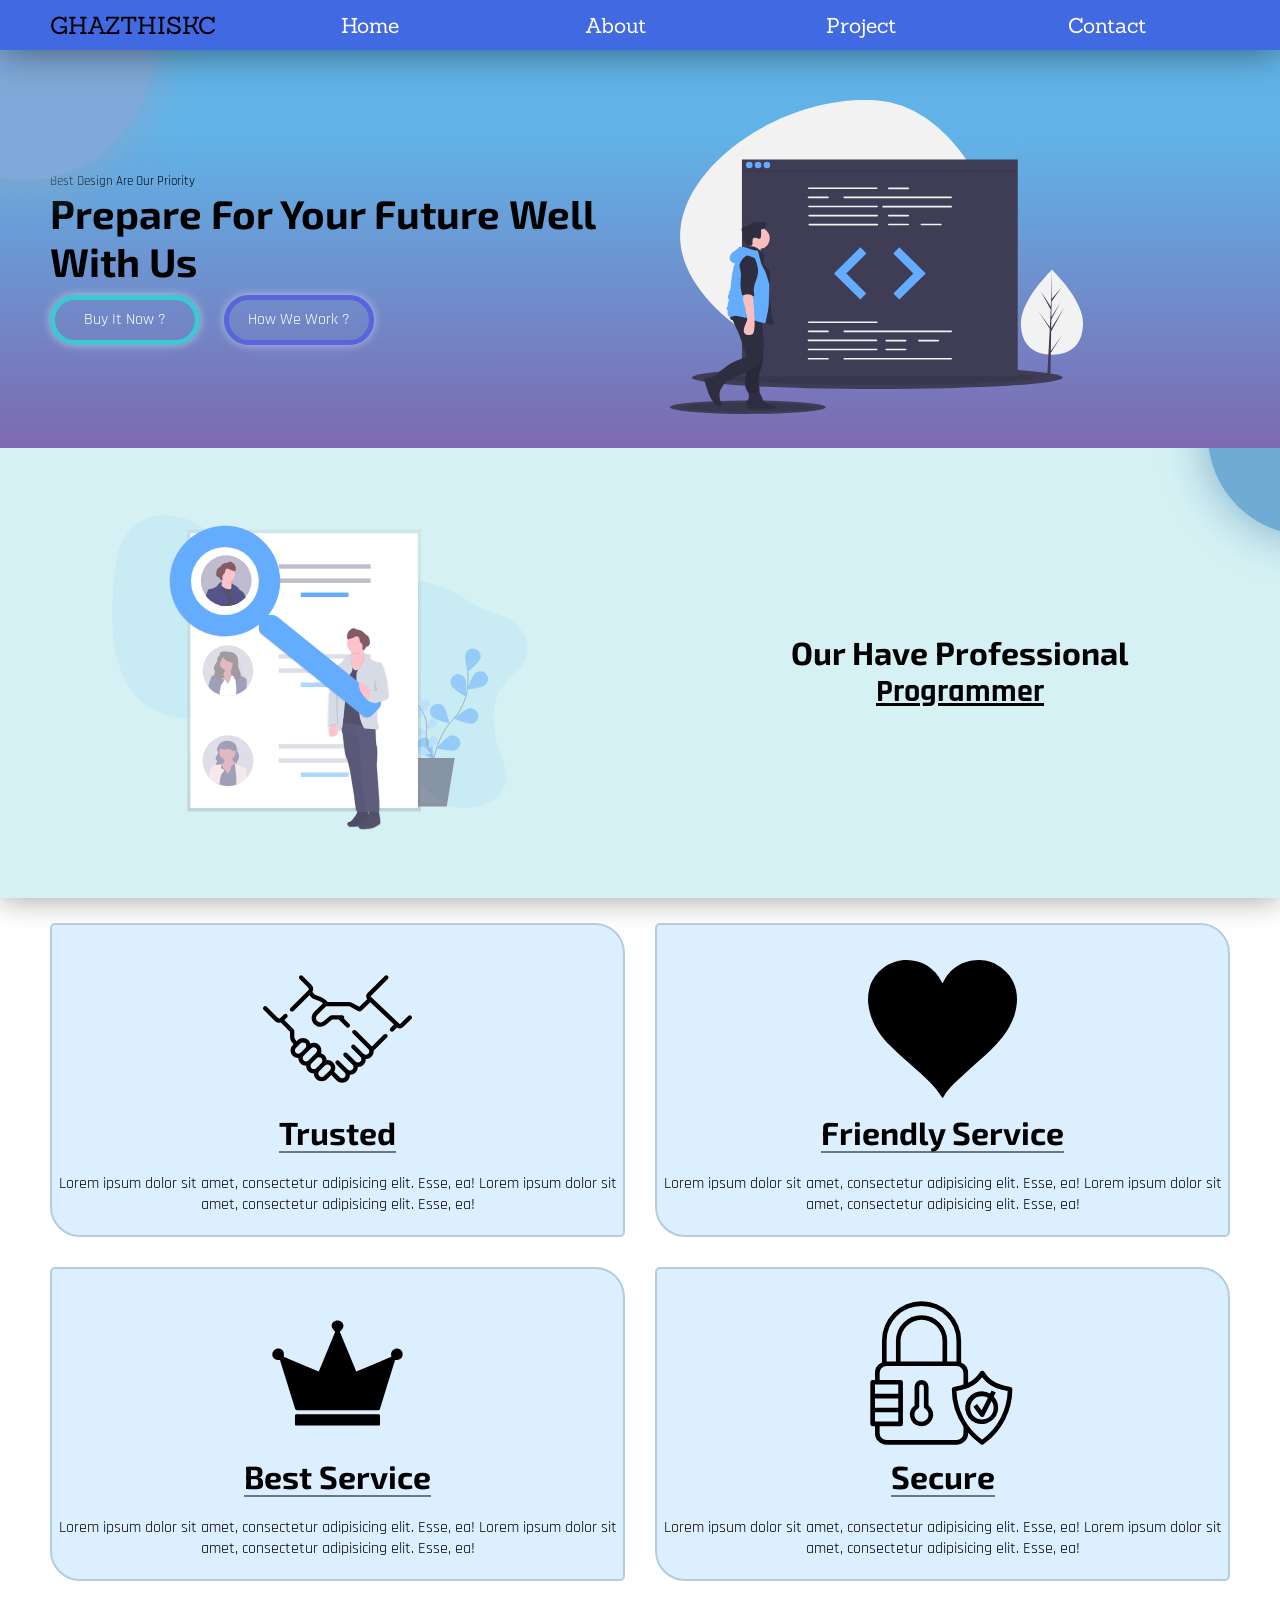
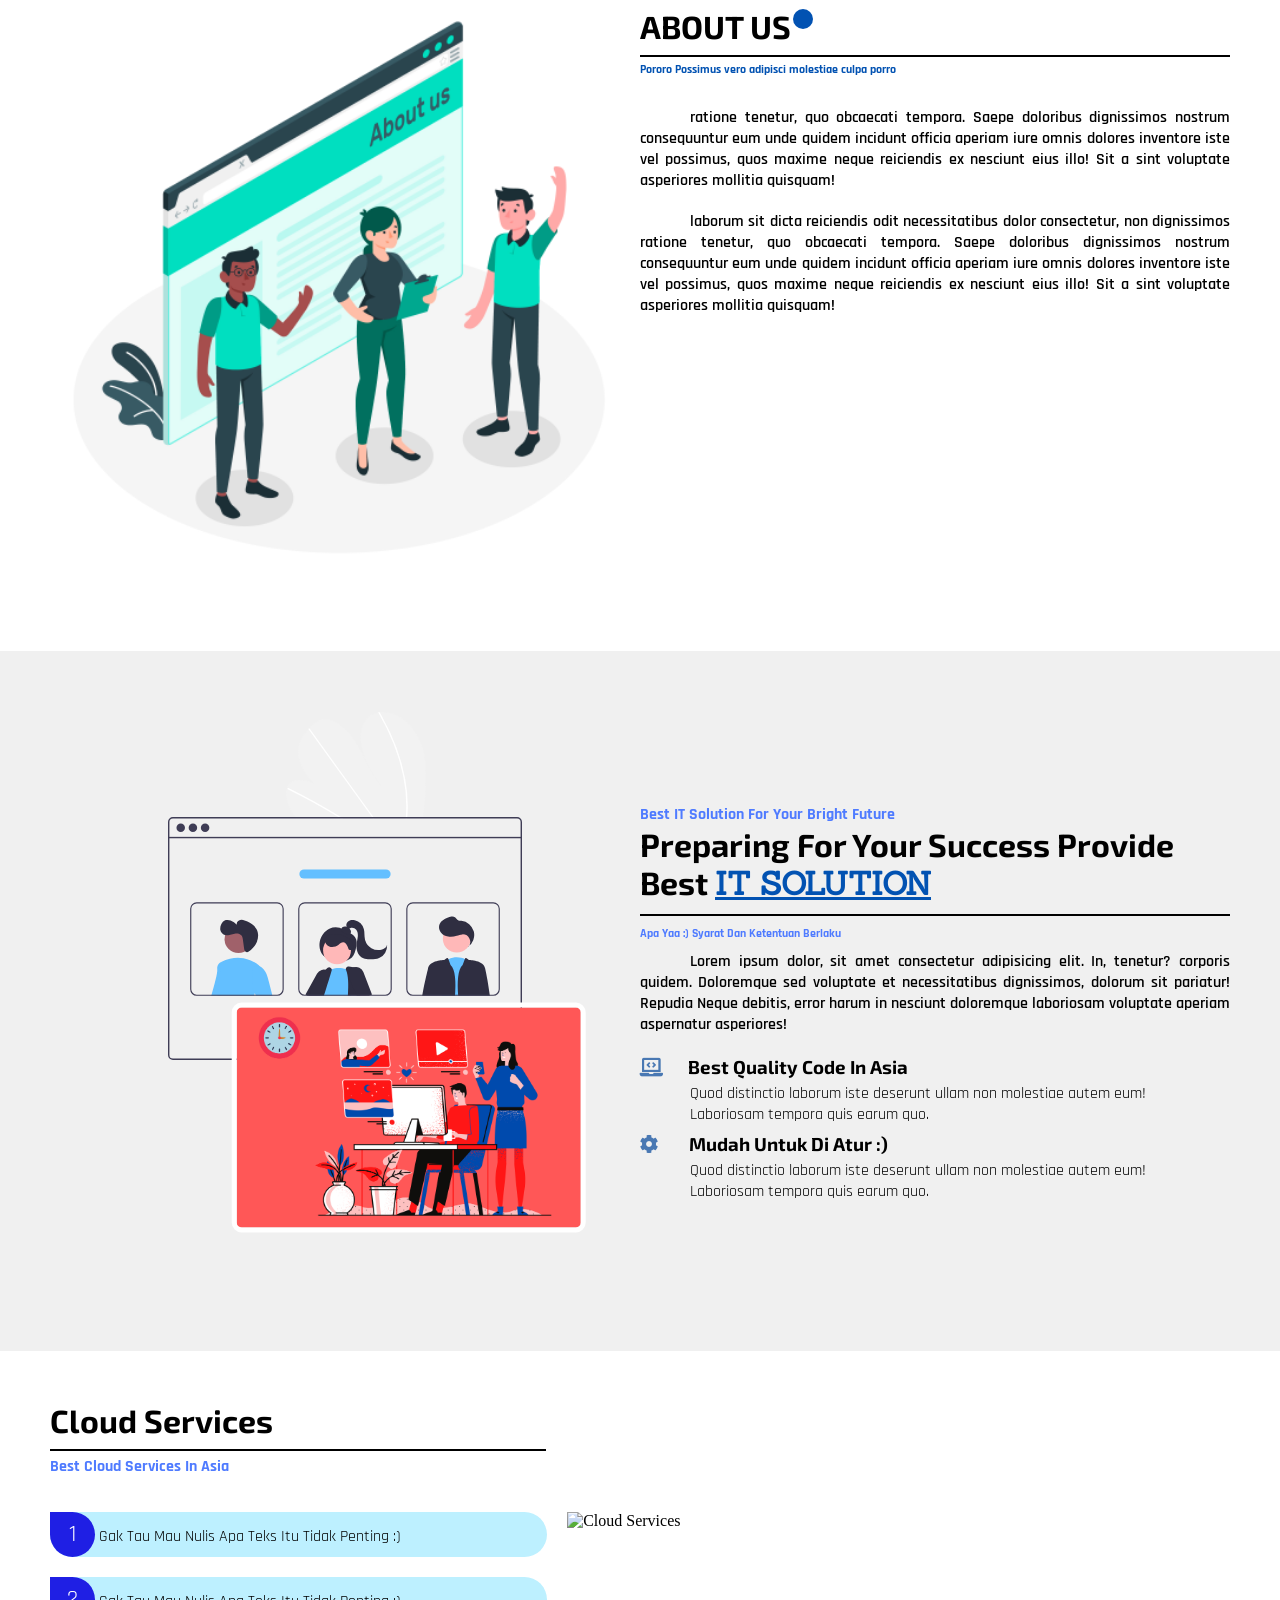
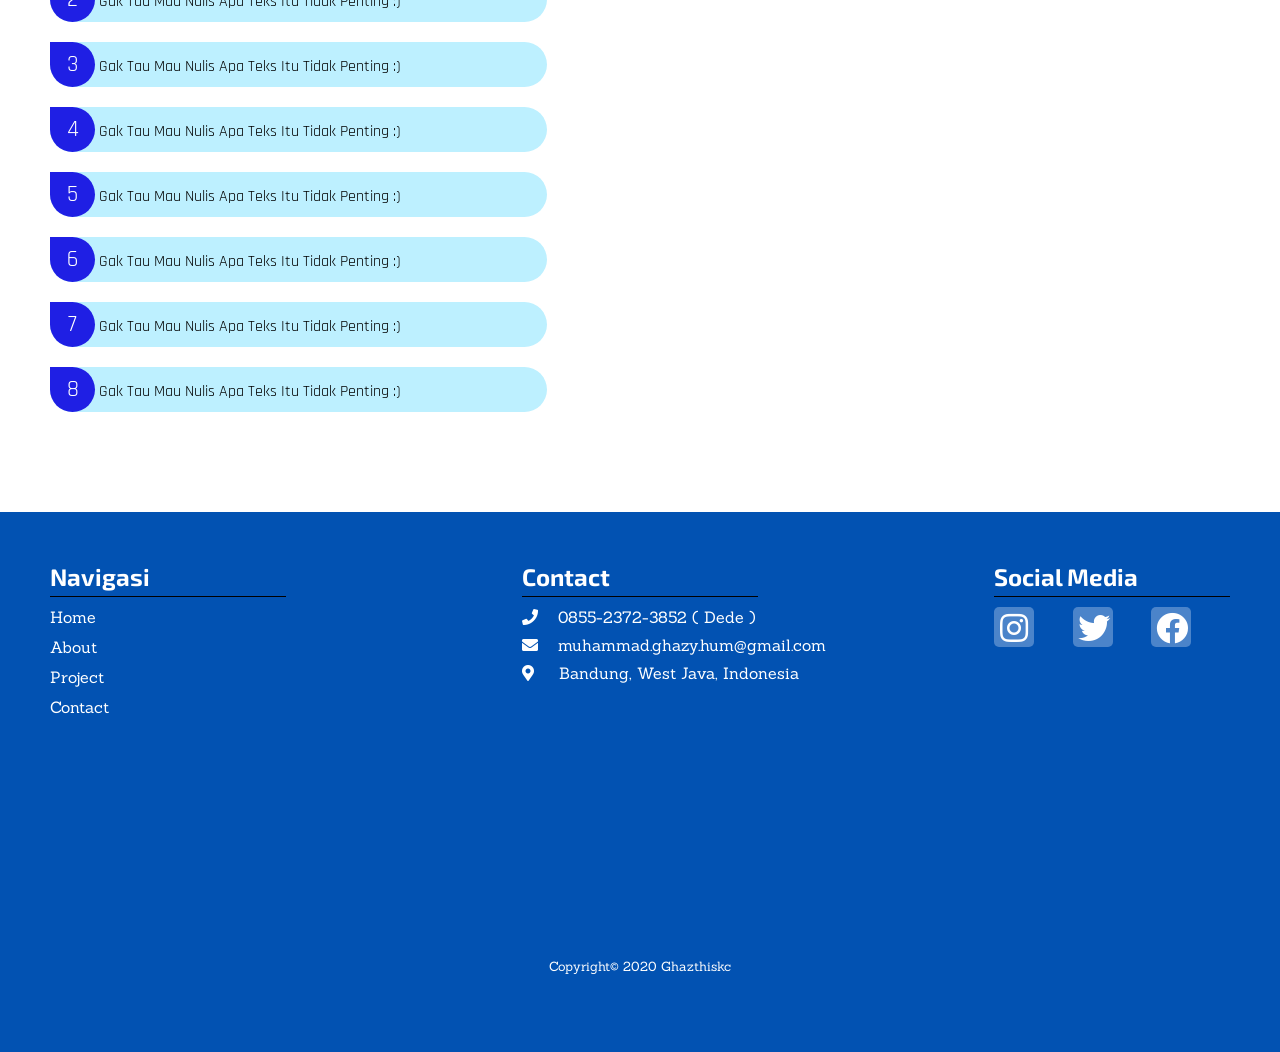
==== index.html @ 8a321148 "Membuat Sebuah File Gabut" ====
<!DOCTYPE html>
<html lang="en">
<head>
    <meta charset="UTF-8">
    <meta name="viewport" content="width=device-width, initial-scale=1.0">
    <title>GHAZTHISKC</title>
    <link rel="stylesheet" href="css/style.css">
    <link rel="preconnect" href="https://fonts.gstatic.com">
    <link href="https://fonts.googleapis.com/css2?family=Rajdhani:wght@600;700&display=swap" rel="stylesheet">
    <link href="https://fonts.googleapis.com/css2?family=Sanchez:ital@1&display=swap" rel="stylesheet">
    <link rel="stylesheet" href="https://use.fontawesome.com/releases/v5.8.1/css/all.css">
    <link href="https://fonts.googleapis.com/css2?family=Amatic+SC&family=Exo+2:ital,wght@1,300&family=Rajdhani&display=swap" rel="stylesheet">

    <!-- pavicon -->

    <!-- <link rel="apple-touch-icon" sizes="180x180" href="apple-touch-icon.png"> -->
    <!-- <link rel="icon" type="image/png" sizes="32x32" href="favicon-32x32.png"> -->
    <link rel="icon" type="image/png" sizes="16x16" href="favicon-16x16.png">
    <link rel="manifest" href="/site.webmanifest">
</head>
<body>
    <div class="wrapper">
        <div class="kosong "></div>
    <nav>
        <div class="logo">GHAZTHISKC</div>
        <div class="ul-wrap">
            
            <div class="nav-wrap-span"> 
                <input type="checkbox" class="nav-checkbox">
                <span class="nav-span span1"></span>
                <span class="nav-span span2"></span>
                <span class="nav-span span3"></span>
            </div>
            <ul class="nav-ul">
                <li class="nav-li"><a href="#home-link" class="nav-a">Home</a></li>
                <li class="nav-li"><a href="#about-link" class="nav-a">About</a></li>
                <li class="nav-li"><a href="#project-link" class="nav-a">Project</a></li>
                <li class="nav-li"><a href="#contact-link" class="nav-a">Contact</a></li>
            </ul>
        </div>
    </nav>
    <div id="home-link"></div>
    <header>
        <div class="bungkus-header">
            <div class="hiasan"></div>
            <div class="wrap-header">
                <div class="text-header">
                    <p class="mini-text-header">Best Design Are Our Priority</p>
                        <h2 class="header-h2">Prepare For Your Future Well With Us</h2>
                            <a href="#" class="btn btn-1">Buy It Now ?</a>
                    <a href="#" class="btn btn-2">How We Work ?</a>
                </div>
                <div class="img">
                    <img src="img/header_code.svg" alt="gambar" class="header_img">
                </div>
            </div>
        </div>
        <div class="gambar-orang">  
            <div class="gambar-orang-wrap">
                <div class="hiasan-2"></div>
                <img src="img/people_search.svg" alt="">
            </div>
                <h2 class="text">Our Have Professional <p class="text-p"> Programmer</p></h2>
        </div>
    </header>
    <main>
        <div class="keunggulan">
            <div class="advantages-box pert">
                <img src="img/main/Trusted.svg" alt="trusted" class="advantages">
                <h1 class="main-header">Trusted</h1>
                <p class="main-p">
                    Lorem ipsum dolor sit amet, consectetur adipisicing elit. Esse, ea!
                    Lorem ipsum dolor sit amet, consectetur adipisicing elit. Esse, ea!
                </p>
            </div>
            <div class="advantages-box kedu">
                <img src="img/main/heart-alt.svg" alt="friendly" class="advantages">
                <h1 class="main-header">Friendly Service</h1>
                <p class="main-p">
                    Lorem ipsum dolor sit amet, consectetur adipisicing elit. Esse, ea!
                    Lorem ipsum dolor sit amet, consectetur adipisicing elit. Esse, ea!
                </p>
            </div>
            <div class="advantages-box keti">
                <img src="img/main/crown.svg" alt="Best Service" class="advantages">
                <h1 class="main-header">Best Service</h1>
                <p class="main-p">
                    Lorem ipsum dolor sit amet, consectetur adipisicing elit. Esse, ea!
                    Lorem ipsum dolor sit amet, consectetur adipisicing elit. Esse, ea!
                </p>
            </div>
            <div class="advantages-box keem">
                <img src="img/main/padlock.svg" alt="Secure" class="advantages">
                <h1 class="main-header">Secure</h1>
                <p class="main-p">
                    Lorem ipsum dolor sit amet, consectetur adipisicing elit. Esse, ea!
                    Lorem ipsum dolor sit amet, consectetur adipisicing elit. Esse, ea!
                </p>
            </div>
        </div>
        <div id="about-link"></div>
        <br>
        <br>
        <div class="about">
                <div class="about-img">
                    <img src="img/about us/about-us-img/about-us-img.png" alt="about-img" class="about-img-img">
                </div>
                <div class="about-h2">
                <h1 class="about-h2 asli">ABOUT US</h1>
                <p class="about-mini-text"> Pororo Possimus vero adipisci molestiae culpa porro</p>
                </div>
                <div class="about-text">
                    
                    <p class="about-p">  ratione tenetur, quo obcaecati tempora. Saepe doloribus dignissimos nostrum consequuntur eum unde quidem incidunt officia aperiam iure omnis dolores inventore iste vel possimus, quos maxime neque reiciendis ex nesciunt eius illo! Sit a sint voluptate asperiores mollitia quisquam!</p>
                    <p class="about-p">  laborum sit dicta reiciendis odit necessitatibus dolor consectetur, non dignissimos ratione tenetur, quo obcaecati tempora. Saepe doloribus dignissimos nostrum consequuntur eum unde quidem incidunt officia aperiam iure omnis dolores inventore iste vel possimus, quos maxime neque reiciendis ex nesciunt eius illo! Sit a sint voluptate asperiores mollitia quisquam!</p>
                </div>
        </div>
        <div id="project-link"></div>
<div class="tuker-cloud-project">
    <div class="cloud-background">
        <div class="cloud-advantages">
            <div class="cloud-text">
                <h1 class="cloud-h1">Cloud Services</h1>
                <p class="cloud-p">Best Cloud Services In Asia</p>
            </div>
            <img src="img/main/cloud__2.png" alt="Cloud Services" class="cloud-img">
            <div class="cloud-advantages-list">
                <ul class="cloud-ul">
                    <li class="cloud-list">  Gak Tau Mau Nulis Apa Teks Itu Tidak Penting :)</li>
                    <li class="cloud-list"> Gak Tau Mau Nulis Apa Teks Itu Tidak Penting :)</li>
                    <li class="cloud-list"> Gak Tau Mau Nulis Apa Teks Itu Tidak Penting :)</li>
                    <li class="cloud-list"> Gak Tau Mau Nulis Apa Teks Itu Tidak Penting :)</li>
                    <li class="cloud-list"> Gak Tau Mau Nulis Apa Teks Itu Tidak Penting :)</li>
                    <li class="cloud-list"> Gak Tau Mau Nulis Apa Teks Itu Tidak Penting :)</li>
                    <li class="cloud-list"> Gak Tau Mau Nulis Apa Teks Itu Tidak Penting :)</li>
                    <li class="cloud-list"> Gak Tau Mau Nulis Apa Teks Itu Tidak Penting :)</li>
                </ul>
            </div>

        </div>
    </div>
    <div class="project">
        <div class="project-header">
            <p class="project-mini-text">Best IT Solution For Your Bright Future</p>
            <h1 class="project-h1">Preparing For Your Success Provide Best <span class="project-blue">IT SOLUTION</span></h1>
            <p class="project-mini-text kedu">Apa Yaa :) Syarat Dan Ketentuan Berlaku</p>
        </div>
        <div class="project-text">
            <p class="project-explanation">
                Lorem ipsum dolor, sit amet consectetur adipisicing elit. In, tenetur?
                corporis quidem. Doloremque sed voluptate et necessitatibus dignissimos, dolorum sit pariatur! Repudia
                Neque debitis, error harum in nesciunt doloremque laboriosam voluptate aperiam aspernatur asperiores!
            </p>
            <div class="project-explanation-2">
                <h3 class="penjelasan"><i class="fas fa-laptop-code project-pc"></i><span class="penjelasan-span pc">Best Quality Code In Asia</span></h3>
                <p class="penjelasan-p">Quod distinctio laborum iste deserunt ullam non molestiae autem eum! Laboriosam tempora quis earum quo.</p>
                <h3 class="penjelasan"><i class="fas fa-cog project-pc" style="margin-top: 10px;"></i><span class="penjelasan-span">Mudah Untuk Di Atur :)</span></h3>
                <p class="penjelasan-p">Quod distinctio laborum iste deserunt ullam non molestiae autem eum! Laboriosam tempora quis earum quo.</p>
            
            </div>
        </div>
        <div class="project-img">
            <img src="img/project/project-team.svg" alt="project-team-1" class="project-team-1">
            <img src="img/project/project.png" alt="project-team-2" class="project-team-2">
        </div>
    </div>
</div>
    </main>
    <div id="contact-link"></div>
    <footer>
        <div class="footer-navigasi">
            <ul class="footer-ul">
                <h2 class="footer-h2">Navigasi</h2>
                <li><a href="#home-link" class="footer-a">Home</a></li>
                <li><a href="#about-link" class="footer-a">About</a></li>
                <li><a href="#project-link" class="footer-a">Project</a></li>
                <li><a href="#contact-link" class="footer-a">Contact</a></li>
            </ul>
        </div>
        <div class="footer-alamat">
            <h2 class="footer-h2 alamat-h2">Contact</h2>
            <div class="no-telp"><i class="fas fa-phone alamat"></i>0855-2372-3852 ( Dede )</div>
            <div class="no-telp"><i class="fas fa-envelope alamat"></i>muhammad.ghazy.hum@gmail.com</div>
            <div class="no-telp"><i class="fas fa-map-marker-alt alamat alamat-3"></i>Bandung, West Java, Indonesia</div>
        </div>
        
        <div class="footer-social-media">
            <div class="ft-h2">
                <h2 class="footer-h2 social">Social Media</h2>
            </div>
                <div class="insta">
                    <a href="https://www.instagram.com/ghazthiskc19/"><i class="fab fa-instagram fa-2x"></i></a>
                </div>
                <div class="twitt">
                    <a href="https://twitter.com/GhazyHumaidi"><i class="fab fa-twitter fa-2x"></i></a>
                </div>
                <div class="face">
                <a href="https://www.facebook.com/ghazy.muhammad.5836"><i class="fab fa-facebook fa-2x"></i></a>
                </div>
        </div>
        <div class="copyright">Copyright&copy; 2020 Ghazthiskc</div>
    </footer>
    </div>
    <script src="script.js"></script>
</body>
</html>
---- css/style.css ----
/* warna 1 #61B3E7  */
/* warna 2 #7B63B6 */
/* font */
@import url('https://fonts.googleapis.com/css2?family=Amatic+SC&family=Exo+2:ital,wght@1,300&family=Rajdhani&display=swap');
@import url('https://fonts.googleapis.com/css2?family=Sanchez:ital@1&display=swap');

/* font-family: 'Sanchez', serif; untu LOGO*/
/* font-family: 'Rajdhani', sans-serif; */
/* font-family: 'Amatic SC', cursive; buat Nav
font-family: 'Exo 2', sans-serif; Buat Header
font-family: 'Rajdhani', sans-serif; Buat Paragraf*/
/* global style */

img{
    pointer-events: none;
    user-select: none;
}
a {
    text-decoration: none;
}

*{
    padding: 0;
    margin: 0;
    box-sizing: border-box;
    scroll-behavior: smooth;
}
h3, h2, h1 {
    font-family:'Exo 2', sans-serif;
}
p{
    font-family:'Rajdhani', sans-serif;
}

/* bagian header */
header {
    width: 100%;
    height: 90vh;
    display: grid;
    grid-template-columns: 2fr 1fr;
    background: rgb(49, 186, 196, 0.2);   
    /* box-shadow: 0 0 30px rgba(0, 0, 0, 0.8); */
    box-shadow: 0px 0px 30px 0px rgba(0,0,0,0.4);
}
.bungkus-header{
    width: 100%;
    height: 70vh;
    background: -webkit-linear-gradient(top, #61B3E7 30%, #7d69b1);
    position: relative;
    padding: 0 100px;
    border-bottom-right-radius: 1000px;
    overflow: hidden;
}
.header_img {
    width: 70%;
    height: 70%;
    z-index: 555;
    user-select: none;
    pointer-events: none;
    margin-left: 30px;
}
.mini-text-header{
    font-size: 13px;
    font-family: 'Rajdhani', sans-serif;
}
.header-h2{
    width: 100%;
    font-family: 'Exo 2', sans-serif;
    font-weight: bold;
    /* color: white; */
    font-size: 2.5em;
}
.hiasan{
    width: 20%;
    height: 30vh;
    background: rgb(127, 169, 216);
    /* clip-path: circle(40%); */
    border-radius: 50%;
    transform: translate(-40%, -30%);
    position: absolute;
    z-index: 5;
    top: -2%;
    left: 0;
    box-shadow: 0px 0px 50px rgb(139, 165, 199);
}
.btn{
    /* padding: 10px 20px; */
    width: 150px;
    height: 50px;
    margin-top: 10px;
    border-radius: 50px;
    text-align: center;
    display: inline-flex;
    justify-content: center;
    align-items: center;
    color: white;
    text-decoration: none;
    font-family: 'Rajdhani', sans-serif;
    box-sizing: border-box;
    box-shadow: 0px 0px 10px rgba(255, 255, 255, 0.5);
    transition: all .3s;
}
.btn-1 {
    margin-right: 20px;
    /* background: rgb(61, 201, 211); */
    border: 5px solid rgb(61, 201, 211);
}
.btn-1:hover, .btn-2:hover{
    border: none;
    box-shadow: 0px 0px 30px rgba(255, 255, 255, 0.5), inset 0px 0px 20px rgba(0, 0, 0, .5 );
    filter: brightness(.9);
}
.btn-1:hover{
    background-color: rgb(61, 201, 211);
}
.btn-2{
    /* background: rgb(88, 101, 219); */
    border: 5px solid rgb(88, 101, 219);
}
.btn-2:hover{
    background-color: rgb(88, 101, 219);
}
/* bagian 2 header */
.gambar-orang{
    width: 100%;
    height: 75vh;
    display: grid;
    grid-template-rows:1fr 1fr;
    overflow-x: hidden;
    position: relative;
    justify-content: center;
    align-items: center;
    overflow: hidden;
}
.gambar-orang-wrap img{
    display: flex;
    margin: auto;
}
.gambar-orang img{
    width: 70%;
    height: 70%;
    margin-top: 15%; 
    user-select: none;
    pointer-events: none;
    align-items: center;
}
.gambar-orang .hiasan-2 {
    position: absolute;
    right: -10%;
    top: -10%;
    /* width: 35%; */
    width: 155px;
    height: 165px;
    /* height: 25vh; */
    background-color: black;
    background: rgb(127, 169, 216);
    border-radius: 50%;
    box-shadow: 0px 0px 50px rgb(139, 165, 199);
    z-index: -9;
}
.text {
    width: 100%;
    font-size: 2em;
    text-align: center;
    height: 20%;
    margin-bottom: 15%; 
}
.text-p {
    text-decoration: underline;
}
/* gridnya */
.wrap-header {
    display: grid;
    grid-template-columns: repeat(2, 1fr);
    align-items: center;
    margin-top: 100px;
}
/* bagian akhir header */

/* bagian awal nav */
nav{
    width: 100%;
    height: 50px;
    background-color: royalblue;
    display: grid;
    grid-template-columns: 1fr 5fr;
    padding: 0 100px;
    /* justify-content: center; */
    align-items: center;
    position: fixed;
    z-index: 9999;
    box-shadow: 0px 0px 39px 0px rgba(0,0,0,0.5);
}
.logo{
    font-family: 'Sanchez', serif;
    font-size: 1.5em;
    pointer-events: none;

}
ul{
    list-style: none;
    display: grid;
}
.nav-ul{
    grid-template-columns: repeat(4, 1fr);
    justify-items: center;
    align-items: center;
}
.nav-li{
    position: relative;
}
.nav-li::after{
    content: "";
    display: block;
    position: absolute;
    bottom: -5px;
    width: 100%;
    height: 4px;
    background-color: rgb(0, 140, 255); 
    transform: scaleX(0);
    transition: all .3s;
}
.nav-li:hover::after{
    transform: scaleX(1);
}
.nav-li:hover a{
    color: rgba(255, 255, 255, 0.85);
}
.nav-a{
    color: white;
    text-decoration: none;
    font-family:  'Sanchez', serif;
    font-size: 1.3em;
    width: 120%;
}
/* bagian untuk membuat hamburger menu awal*/
.nav-checkbox{
    display: none;
}
.nav-span{
    display: none;
}
/* bagian untuk membuat hamburger menu akhir*/
/* bagian akhir nav */

/* bagian awal main */
main {
    width: 100%;
    height: auto;
    /* padding: 0 100px; */
}
.keunggulan {
    display: grid;
    grid-template-columns: repeat(auto-fit, minmax(250px, 2fr));
    /* grid-template-columns: repeat(4, 1fr); */
    transform: translateY(-100px);
    gap: 30px;
    padding: 0 100px;
}
.advantages-box{
    width: 100%;
    height: 100%;
    background: #dcefff;
    border: 2px solid #B3CDE0;
    display: flex;
    align-items: center;
    flex-direction: column;
    padding: 20px 5px;
    /* transform: translateY(-100px); */
    border-top-right-radius: 30px;
    border-top-left-radius: 5px;
    border-bottom-left-radius: 30px;
    border-bottom-right-radius: 5px;
}
.advantages{
    width: 30%;
    height: auto;
    padding: 10px 10px;
    border-radius: 10px;
}
.main-header{
    border-bottom: 2px solid rgba(0, 0, 0, 0.5);
    margin: 0 5px;
    margin-bottom: 20px;
}
.main-p{
    font-family: 'Rajdhani', sans-serif;
    text-align: center;
}

/* bagian awal about us */
#about-link{
    transform: translateY(-50px);
}
.about{
    width: 100%;
    height: auto;
    padding: 0 100px;
    display: grid;
    grid-template-columns: repeat(2, 1fr);
    grid-template-rows: 180px 400px ;
    margin-bottom: 20px;
    transform: translateY(-50px);
}
.about-text{
    display: flex;
    /* margin: auto; */
    flex-direction: column;
    order: 2;
    grid-row: 2 / 3;
    grid-column: 2/ 3;
}
.about-h2:not(.asli){
    padding-bottom: 10px;
    display: flex;
    justify-content: flex-end;
    flex-direction: column;
    /* grid-row: 1 / 2; */
}
.about-h2.asli{
    border-bottom: 2px solid black;
    padding-bottom: 10px;
}
.about-h2.asli::after{
    content: "";
    display: inline-block;
    width: 20px;
    height: 20px;
    border-radius: 50%;
    transform: translate( 10% , -50%);
    background-color: #0252B2;
}
.about-mini-text{
    color: #0252B2;
    font-size: 12px;
    font-weight: bold;
    margin-top: 5px;
}
.about-p{
    text-align: justify;
    text-indent: 50px;
    margin-top: 20px;
    font-weight: 600;
}
.about-img{
    grid-row: 1 / 3;
}
.about-img-img{
    width: 100%;
    /* grid-row: 1 / 3; */
    order: 1;
}

/* bagian akkhir about us */

/* bagian cloud serivces */

.cloud-background{
    width: 100%;
    /* background: rgb(240, 240, 240); */
    height: auto;
    padding: 0 100px;
    order: 2;
}
.cloud-advantages{
    display: grid;
    grid-template-columns: 1.5fr 2fr;
    gap: 20px;
    justify-content: center;
    padding: 50px 0;
}
.cloud-text{
    grid-column: 1 / 3;
    margin-bottom: 15px;
}
.cloud-h1{
    border-bottom: 2px solid black;
    width: 42%;
    margin-bottom: 5px;
    padding-bottom: 10px;
}
.cloud-p{
    color: rgb(79, 123, 255);
    font-weight: bold;
}
.cloud-img{
    order: 2;
    width: 100%;
    height: auto;
    display: flex;
    /* margin: auto; */
    justify-content: center;
    align-items: center;
}
.cloud-ul{
    font-family: 'Rajdhani', sans-serif;
    order: 1;
    display: grid;
    grid-template-columns: 1fr;
    grid-template-rows:  repeat(8, 1fr);
    counter-reset: ulang;
    gap: 20px;
    /*
    cara agar dari atas ke bawah lalu ke samping
    grid-auto-flow: column;
    grid-template-rows:  repeat(4, 1fr); */
    /* grid-template-areas: "g1 g5" "g2 g6" "g3 g7" "g4 g8"; */
}
.cloud-list{
    background-color: rgb(189, 240, 255);
    /* padding: 10px 0; */
    border-top-right-radius: 30px;
    border-bottom-right-radius: 30px;
    border-bottom-left-radius: 30px;
}
.cloud-list::before {
    content: counter(ulang);
    counter-increment: ulang;
    /* padding: 10px 16px; */
    background: rgb(31, 31, 228);
    font-size: 22.5px;
    color: white;
    border-top-right-radius: 30px;
    border-bottom-right-radius: 30px;
    border-bottom-left-radius: 30px;
    width: 2em;
    height: 2em;
    display: inline-flex;
    flex-direction: row;
    justify-content: center;
    align-items: center;
    /* border-radius: 50%; */
}
/* .cloud-list:first-child.cloud-list:nth-child(2){
    margin-top: 20px;
}
.cloud-list:first-child::before{
    content: counter(ulang) '';
    padding-right: 20px;
}*/


/* bagian project awal */
.project{
    /* margin-top: 50px; */
    padding: 0 100px 30px;
    display: grid;
    background: rgb(240, 240, 240);
    grid-template-columns: repeat(2, 1fr);
    grid-template-rows: 300px 400px;
    order: 1;
}
.project-header{
    grid-column: 2 / 3;
    grid-row: 1 / 2;
    padding-bottom: 10px;
    display: flex;
    justify-content: flex-end;
    flex-direction: column;
}
h1.project-h1{
    border-bottom: 2px solid black;
    padding-bottom: 10px;
}
.project-text{
    /* margin-top: 100px; */
    grid-column: 2 / 3;
    grid-row: 2 / 3;
}
.project-blue{
    /* color: rgb(88, 88, 255); */
    color: #0252B2;
    font-family: 'Sanchez', serif;
    text-decoration: underline;
}
.project-mini-text{
    color: #4F7BFF;
    font-weight: bold;
}
.project-mini-text.kedu{
    font-size: 12px;
    padding-top: 10px;
}
.project-img{
    order: 1;
    display: flex;
    flex-direction: column;
    justify-content: center;
    align-items: center;
    grid-column: 1 / 2;
    grid-row: 1 / 3;
    align-self: center;
}
.project-team-1{
    width: 60%;
}
.project-team-2{
    width: 60%;
    transform: translate(18%, -25%);
    border: 5px solid white;
    border-radius: 10px;
}
.project-explanation{
    /* margin-top: 20px; */
    font-weight: 600;
    text-indent: 50px;
    text-align: justify;
}
.project-explanation-2{
    margin: 20px 0 0 0;
}
.project-pc{
    color: #4978b3;
    /* font-size: 1.5em; */
}
.penjelasan-span {
    margin-left: 30px;
}
.penjelasan-span.pc {
    margin-left: 25px;
}
.penjelasan-p{
    margin: 5px 0 0 50px;
    width: 80%;
}
/* tuker cloud dan project */
.tuker-cloud-project{
    display: grid;    
}
/* bagian project akhir */
/* bagian akhir main */
/* footer awal */
footer{
    width: 100%;
    height: 60vh;
    background-color: #0252B2;
    margin-top: 50px;
    padding: 50px 100px 0 ;
    display: grid;
    grid-template-columns: repeat(2, 2fr) 1fr;
    color: white;
    /* align-items: center; */
    /* justify-items: center; */
}
.footer-a{
    font-family: 'Sanchez', serif;
    color: white;
}
.footer-ul li{
    margin-bottom: 10px;
}
.footer-ul a{
    position: relative;
}
.footer-ul a::after {
    content: "";
    width: 65px;
    height: 4px;
    background: rgb(0, 162, 255);
    position: absolute;
    bottom: -5px;
    left: 0;
    transform: scaleX(0);
    transform-origin: 0 0;
    transition: all .3s;
}
.footer-ul a:hover::after{
    transform: scaleX(1);
}
.footer-ul li:hover a{
    color: rgba(255, 255, 255, 0.85);
}
.footer-h2{
    margin-bottom: 10px;
    border-bottom: 1px solid black;
    width: 50%;
    padding-bottom: 5px;
}
.no-telp{
    font-family: 'Sanchez', serif;
}
i.alamat {
    margin: 0 20px 10px 0;
}
i.alamat.alamat-3{
    margin-right: 25px;
}
.footer-social-media{
    display: grid;
    /* grid-template-columns: repeat(3, 20%); */
    grid-template-rows: auto 1fr;
}
.ft-h2{
    grid-column: 1 / 4;
}
.ft-h2 h2{
    width: 100% ;
}
.insta , .twitt, .face{
    width: 40px;
    height: 40px;
    background-color: #4b84ca;
    border-radius: 5px;
}
.insta .fa-instagram, .twitt .fa-twitter, .face .fa-facebook{
    color: white;
    margin: 5px 0 0 5px;
    transition: all .3s;
    /* width: ; */
}
.fa-instagram{
    padding: 0 0 0 1px;
}
.fa-instagram:hover{
    color: rgb(193,53,132);
}
.fa-facebook:hover{
    color: rgb(31, 91, 212);
}
.fa-twitter:hover{
    /* color: rgb(0, 204, 255); */
    color: rgb(29,161,242);
}
.copyright{
    font-family: 'Sanchez', serif;
    text-align: center;
    display: flex;
    margin: auto;
    grid-column: 1/ 4;
    font-size: 0.8em;
}
/* footer akhir */

/* rensponsive = padding nya 100px di ubah menjadi 20px :) */
@media only screen and (max-width:1290px){
    header{
        grid-template-columns: 1fr;
        height: auto;
        overflow: visible;
        /* padding: 0 0 0 70px; */
    }
    .bungkus-header{
        border-radius: 0;
        height: 100%;
    }
    .gambar-orang{
        height: 50vh;
        grid-template-columns: 1fr 1fr;
        grid-template-rows: 1fr;
        margin-top: 0;
        justify-content: unset;
        align-items: unset;
    }
    .gambar-orang img{
        margin: 0;
    }
    .gambar-orang-wrap{
        /* display: none; */
        height: 100%;
    }
    h2.text{
        margin-bottom: 0;
    }
    .wrap-header{
        padding-bottom: 30px;
        margin-top: 100px;
    }
    .hiasan-2{
        width: 200px !important;
        top: -25% !important;
        height: 200px !important; 
    }
    .text, .gambar-orang-wrap{
        display: flex;
        align-items: center;
        flex-direction: column;
        height: 100%;
        justify-content: center;
    }
    /* bagian main */
    .keunggulan{
        transform: translateY(0);
        grid-template-columns: 1fr 1fr;
        margin-top: 25px;
    }
    /* bagian about us awal */
    
    .about{
        margin-top: 20px;
        /* grid-template-columns: 1fr; */
        grid-template-rows: 100px auto;
    }
    .bungkus-header, nav, .keunggulan, .about, .cloud, .cloud-background, .project{
        padding: 0 50px;
    }
    footer{
        padding: 50px 50px 0;
    }
    
}
/* media 1100px yang di ubah nya footer */
@media only screen and (max-width:1100px){
        footer{
            grid-template-columns: 1fr 1.35fr .8fr;
        }
        .footer-ul .footer-h2{
            width: 70%;
        }
}

/* cloud services di ubah pada media = 970px */
@media only screen and (max-width:970px){
    .cloud-advantages{
        grid-template-columns: repeat(2, 1fr);
    }
}


@media only screen and (max-width:930px){
    .project{
        grid-template-rows: 200px 500px 300px;
        grid-template-columns: 4fr 1fr;
    }
    .project-header{
        grid-column: 1 / 2;
        grid-row: 1 / 2;
    }
    .project-img{
        grid-column: 1 / 3;
        grid-row: 2 / 3;
    }
    .project-team-1{
        width: 40%;
    }
    .project-team-2{
        width: 40%;
    }
    .project-text{
        grid-column: 1 / 3;
        grid-row: 3 / 4;
    }
}


@media only screen and (max-width:890px){
    .bungkus-header, nav, .keunggulan, .about, .cloud, .cloud-background, .project{
        padding: 0 20px;
    }
    footer{
        padding: 50px 20px 0; 
    }
    nav{
        grid-template-columns: 1fr 2fr;
    }
    /* ubah alamat yang H2 nya jelek */
    .footer-h2.alamat-h2{
        width: 85%;
    }
    /* ubah footer menjadi 
    X1   X2
       X3
       X4
    ket 
    X1 = Navigasi Footer
    X2 = Alamat Footer
    X3 = Social Media Footer
    X4 = Copyright
    
    let's go
    */
    footer{
        grid-template-columns: repeat(2, 1fr);
        /* grid-row-gap: 20px; */
        grid-template-rows: repeat(2, 1fr) 2fr;
        height: 70vh;
    }
    /* mulai dari atas yaotu social media */
    .footer-social-media{
        grid-column: 1 / 4;
        grid-row: 2 / 3;
        /* padding: 0 200px; */
        /* width: 50%; */
        justify-content: center;
    }
    /* .footer-alamat{
        padding-left: 50px;
    } */
    .ft-h2 h2{
        width: 385px;
        display: flex;
        justify-content: center;
    }
    .insta, .twitt, .face{
        display: flex;
        /* justify-content: center; */
        justify-self: center;
    }
    .copyright{
        grid-row: 3 / 4;
    }
}
@media only screen and (max-width:800px){
    .cloud-advantages{
        gap: 0;
        grid-template-rows: 75px 450px 1fr;
        padding: 25px 0;
    }
    .cloud-h1{
        width: 100%;
    }
    .cloud-img{
        grid-column: 1 / 3;
        grid-row: 2 / 3;
    }
    .cloud-advantages-list{
        grid-column: 1 / 3;
        grid-row: 3 / 4;
    }
    /* bagina project
    .project{
        padding: 0 20px 0 0;
    } */
    /* bagian about US */
    .about{
        grid-template-rows: 180px 500px 200px;
    }
    .about-h2:not(.asli), .about-img, .about-text{
        grid-column: 1 / 3;
    }
    .about-h2:not(.asli){
        grid-row: 1 / 2;
    }
    .about-img{
        grid-row: 2 / 3;
        display: flex;
        justify-content: center;
        align-items: center;
    }
    .about-img-img{
        width: auto;
        height: auto;
    }
    .about-text{
        grid-row: 3 / 4;
    }
}
@media only screen and (max-width:705px){
    /* bagian header */
    .wrap-header{
        grid-template-rows: 300px 1fr;
        margin: 60px 0 20px 0;
    }
    .text-header{
        grid-column: 1 / 3;
        grid-row: 1 / 2;
    }
    .img{
        grid-column: 1 / 3 ;
        grid-row: 2 / 3;
        display: flex;
        justify-content: center;
        align-items: center;
    }
}
@media only screen and (max-width:675px){
    footer{
        grid-template-rows: repeat(3, 1fr) 2fr;
        grid-template-columns: 1fr;
        height: 85vh;
        grid-row-gap: 15px;
    }
    .footer-navigasi, .footer-social-media, .footer-alamat, .copyright{
        grid-column: 1 / 2;
    }
    .footer-navigasi{
        grid-row: 1 / 2;
        display: flex;
        justify-content: center;
    }
    .footer-ul {
        list-style: none;
        display: grid;
        justify-content: center;
        align-items: center;
    }
    .footer-ul li{
        display: flex;
        justify-content: center;
        position: relative;
    }
    .footer-ul li a::after{
        display: none;
    }
    .footer-ul li::before{
        content: "";
        width: 65px;
        height: 4px;
        background: rgb(0, 162, 255);
        position: absolute;
        bottom: -5px;
        transform: scaleX(0);
        transform-origin: 50% 50% !important;
        transition: all .3s;
    }
    .footer-ul li:hover::before{
        transform: scaleX(1);
    }
    .footer-ul li:hover a{
        color: rgba(255, 255, 255, 0.85);
    }
    .footer-alamat{
        grid-row: 2 / 3;
        display: flex;
        justify-content: center;
        flex-direction: column;
        align-items: center;
    }
    h2.footer-h2 {
        display: flex;
        justify-content: center;
        width: 450px !important;
    }
    .footer-social-media{
        grid-row: 3 / 4;
    }
    .copyright{
        grid-row: 4 / 5;
    }
}
@media only screen and (max-width:650px){
    /* di sini buat hamburger menu */
    nav{
        display: flex;
        justify-content: space-between;
        position: fixed;
    }
    .ul-wrap{
        width: 200px;
    }
    .nav-ul{
        position: absolute;
        top: 0;
        right: 0;
        /* left: 0; */
        bottom: 0;
        height: 100vh;
        width: 50vw;
        background-color: royalblue;
        /* background-color: red; */
        display: block;
        /* flex-direction: column;
        justify-content: space-around; */
        transition: all .5s;
        padding-top: 50px;
        transform: translateX(100%);
        opacity: 0;
    }
    .nav-li{
        display: flex;
        justify-content: center;
        align-items: center;
    }
    .nav-a{
        width: 100%;
        padding: 10px 0 ;
        height: 50px;
        border-top: 1px solid rgba(255, 255, 255, .5);
        border-bottom: 1px solid black;
        display: flex;
        justify-content: center;
        align-items: center;
        transition: all .3s;
    }
    .nav-a:hover{
        padding-right: 40px;
        color: rgba(255, 255, 255, 0.541);
    }
    .open{
        transform: translateX(0);
        opacity: 1;
    }    
    .nav-checkbox{
        display: block;
        position: absolute;
        width: 100%;
        height: 100%;
        cursor: pointer;
        opacity: 0;
        z-index: 9999;
    }
    .nav-wrap-span{
        display: flex;
        width: 40px;
        height: 20px;
        flex-direction: column;
        justify-content: space-between;
        position: absolute;
        top: 0;
        right: 0;
        margin: 15px 10px 0 0;
        z-index: 999;
    }
    .nav-li::after{
        display: none;
    }
    .nav-span{
        display: block;
        width: 28px;
        height: 3px;
        background-color: rgb(0, 140, 255);
        border-radius: 1px;
    }
    .span1, .span2, .span3{
        transition: all .5s;
    }
    .span1{
        transform-origin:  0 50%;
    }
    .span2{
        transform-origin: 40% 50%;
        transform: scaleX(1);
    }
    .span3{
        transform-origin:  0 50%;
    }
    /* animasi span */
    .nav-checkbox:checked + .span1, .nav-checkbox:checked ~ .span2, .nav-checkbox:checked ~ .span3{
        background-color: white;
    }
    .nav-checkbox:checked + .span1{
        transform: rotate(45deg) translateY(-2px);
    }
    .nav-checkbox:checked ~ .span2{
        transform: scaleX(0);
    }
    .nav-checkbox:checked ~ .span3{
        transform: rotate(-45deg) translateY(2px);
    }
    .after-effect{
        opacity: 1;
    }
    .kosong{
        width: 50px;
        height: 100vh;
        position: fixed;
        right: 0;
    }
    
    .overlay{
        width: 100vw;
        background-color: rgba(0, 0, 0, 0.5);
        position: fixed;
        bottom: 0;
        transition: all .5s;
        z-index: 556;
    }
    .logo{
        font-size: 1.7em;
    }
}
@media only screen and (max-width:600px){
    .project{
        grid-template-rows: 200px 350px 300px;
    }
    .project-header{
        grid-column: 1 / 3;
    }
    html{
        overflow-x: hidden;
    }
    .keunggulan{
        grid-template-columns: 1fr;
    }
    .about{
        margin-top: 0;
    }
    
}
@media only screen and (max-width:520px){
    .project{
        grid-template-rows: 200px 350px 325px;
        margin-top: 20px;
    }
    .cloud-advantages{
        grid-template-rows: 75px 300px 1fr;
    }
    
}
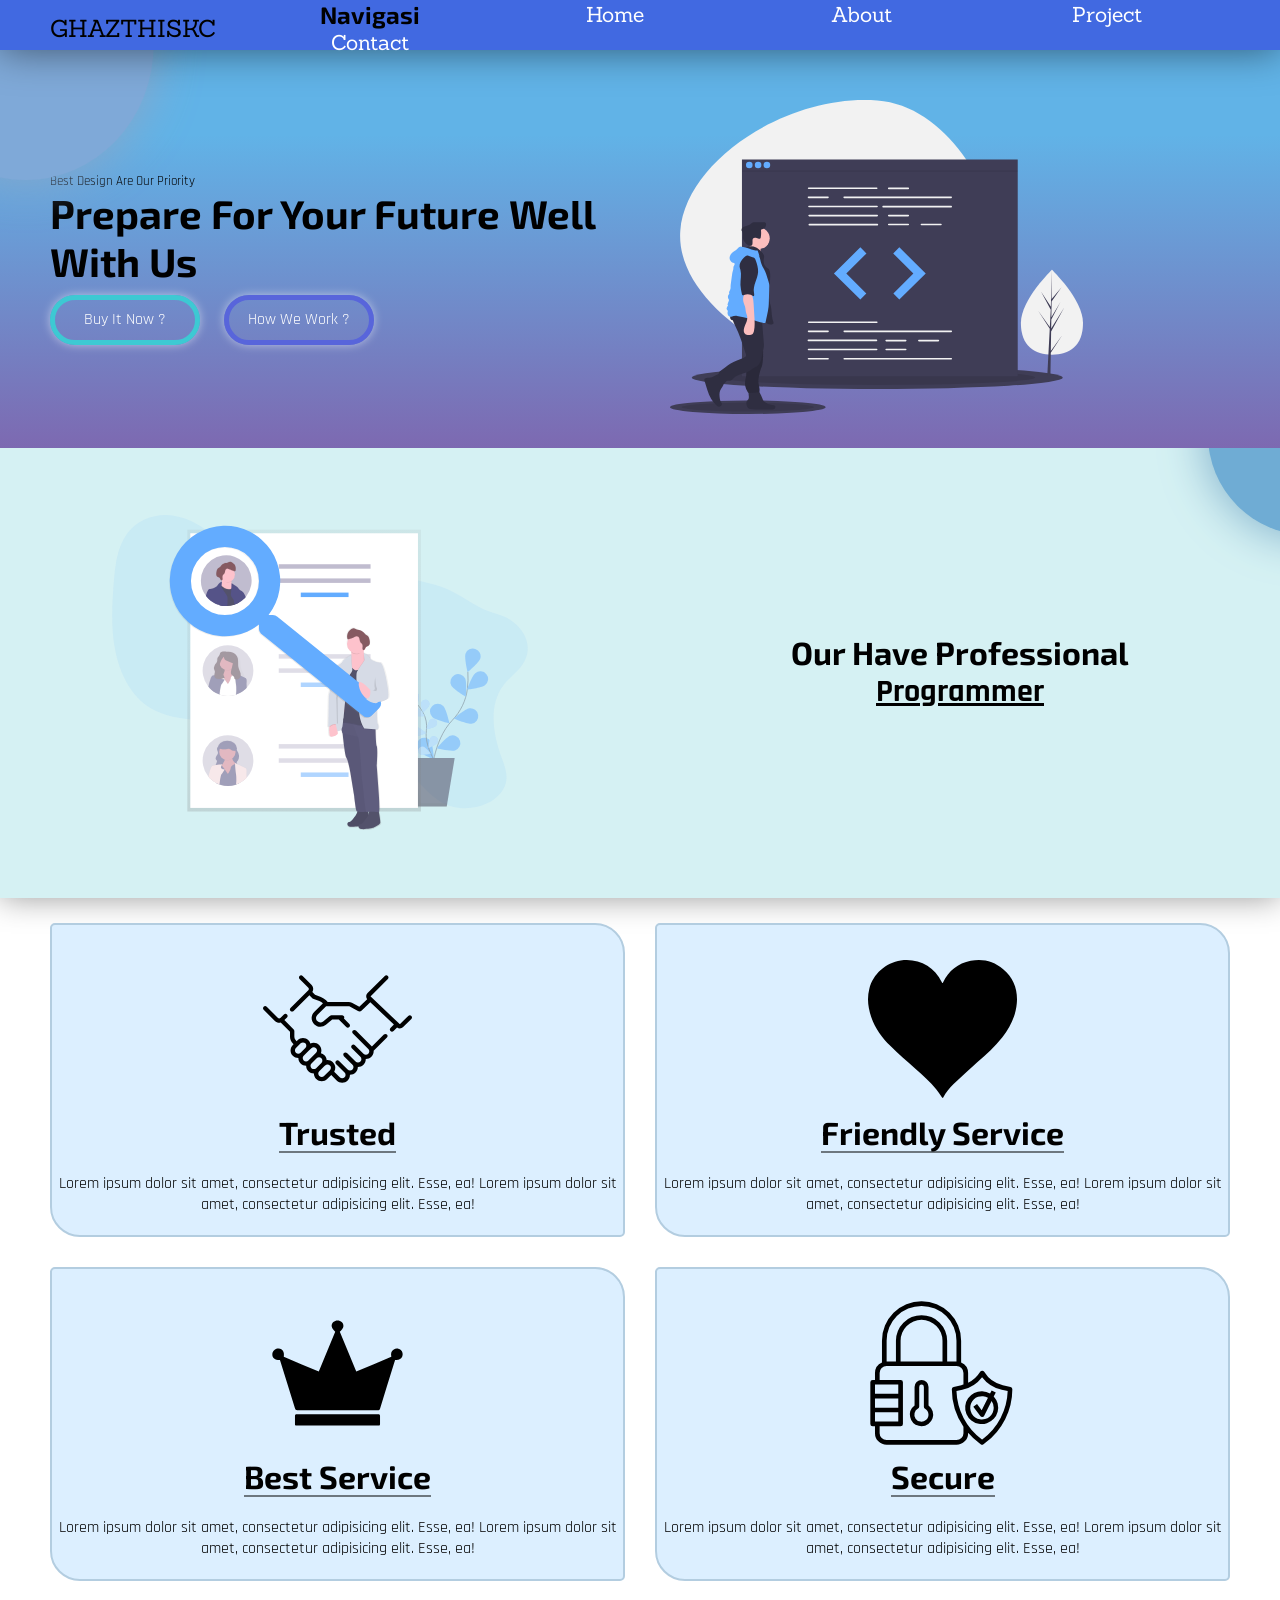
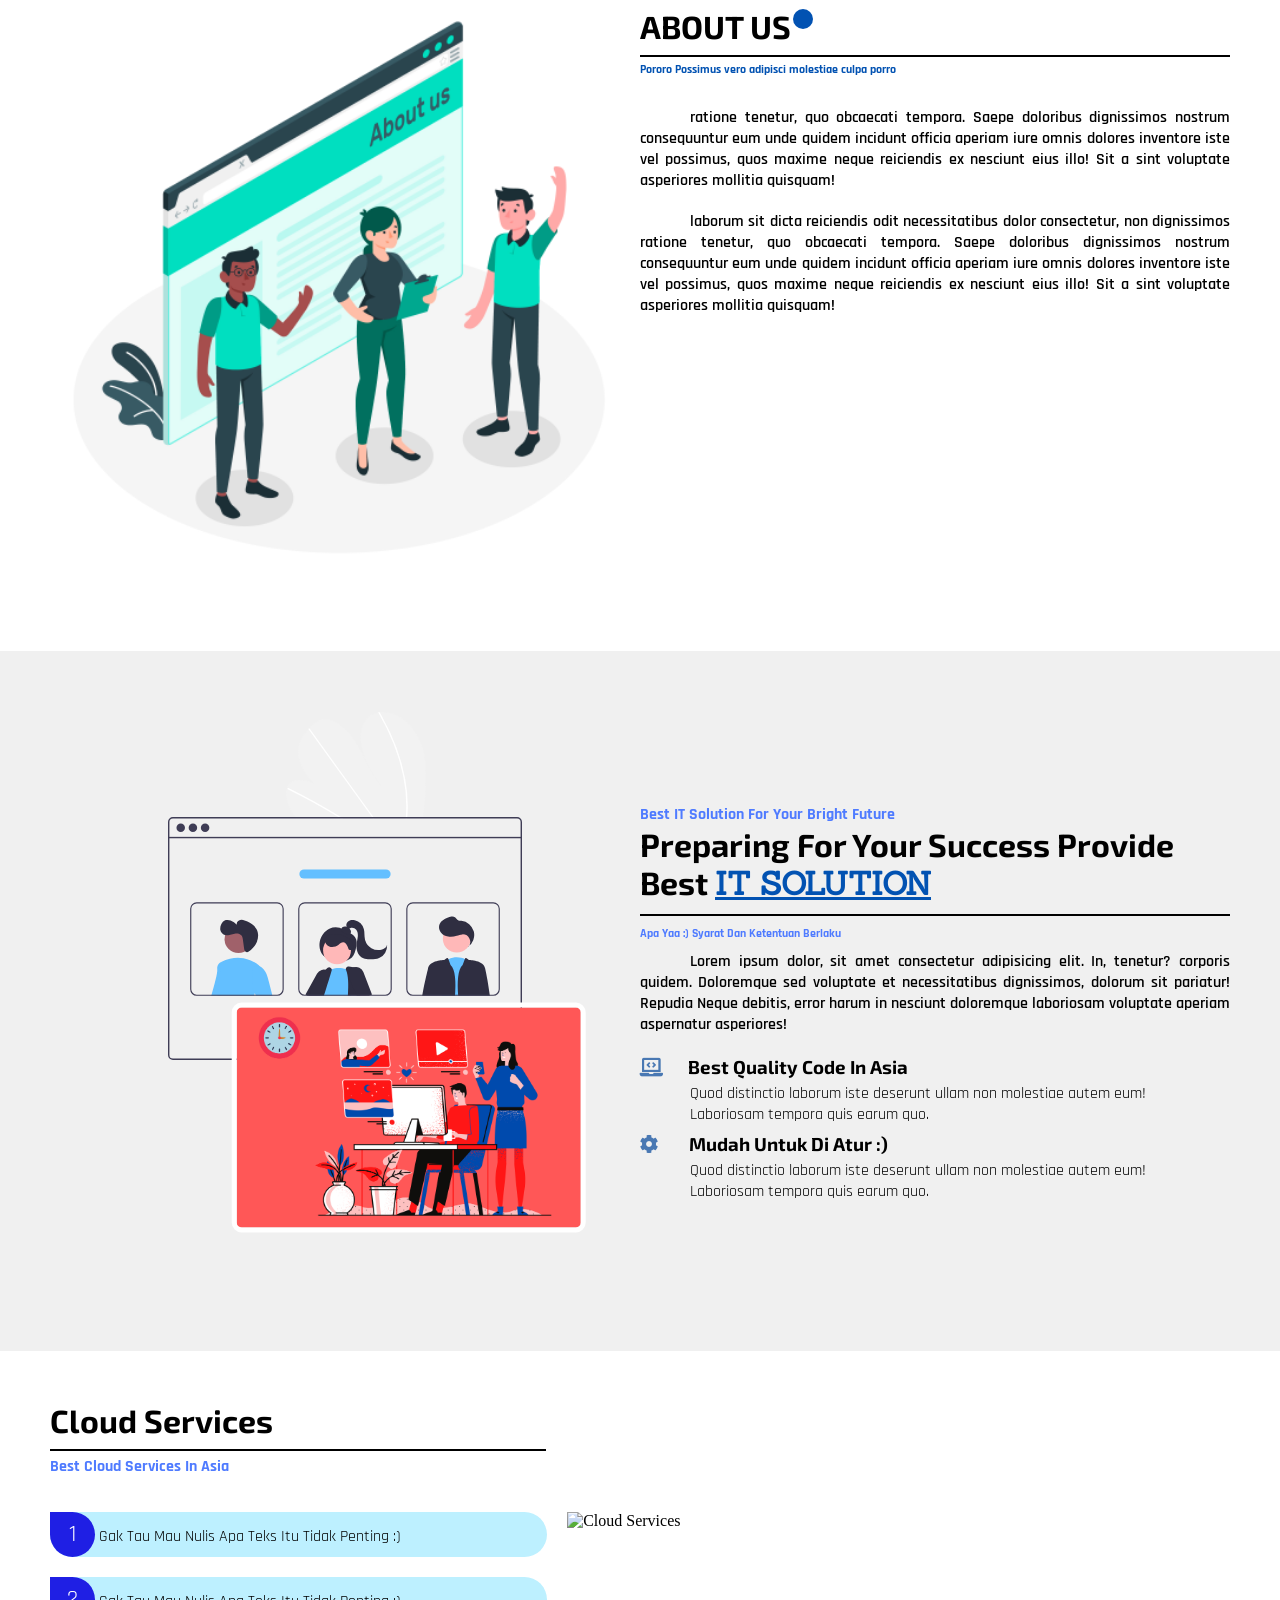
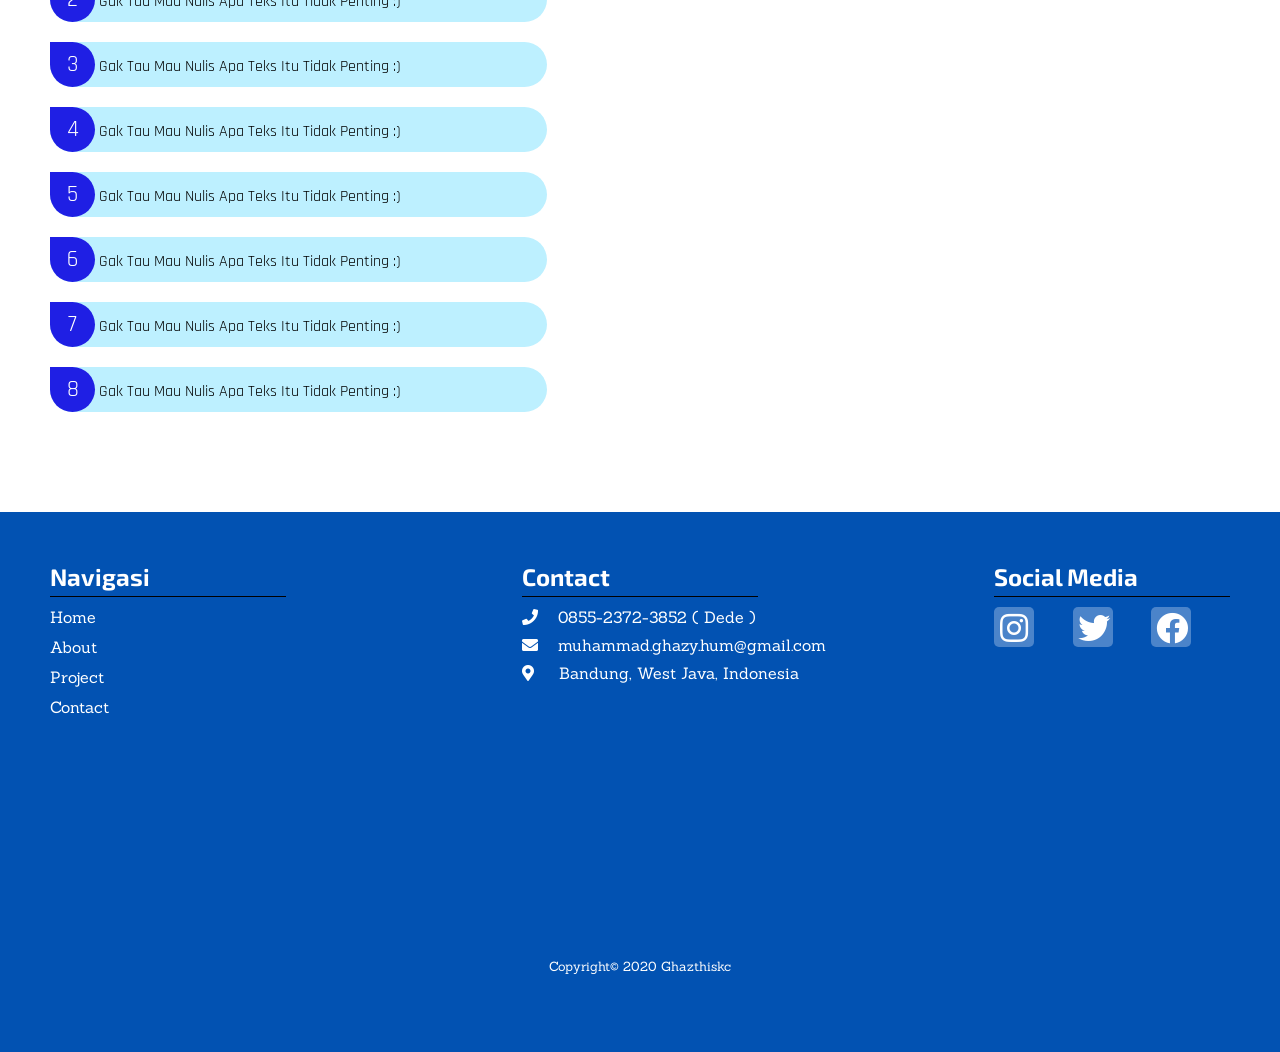
==== commit c118074a: "membuat sebuah class yang namana nav-h2-header untuk di hamburger" ====
--- a/index.html
+++ b/index.html
@@ -32,6 +32,7 @@
                 <span class="nav-span span3"></span>
             </div>
             <ul class="nav-ul">
+                <h2 class="nav-h2-header">Navigasi</h2>
                 <li class="nav-li"><a href="#home-link" class="nav-a">Home</a></li>
                 <li class="nav-li"><a href="#about-link" class="nav-a">About</a></li>
                 <li class="nav-li"><a href="#project-link" class="nav-a">Project</a></li>
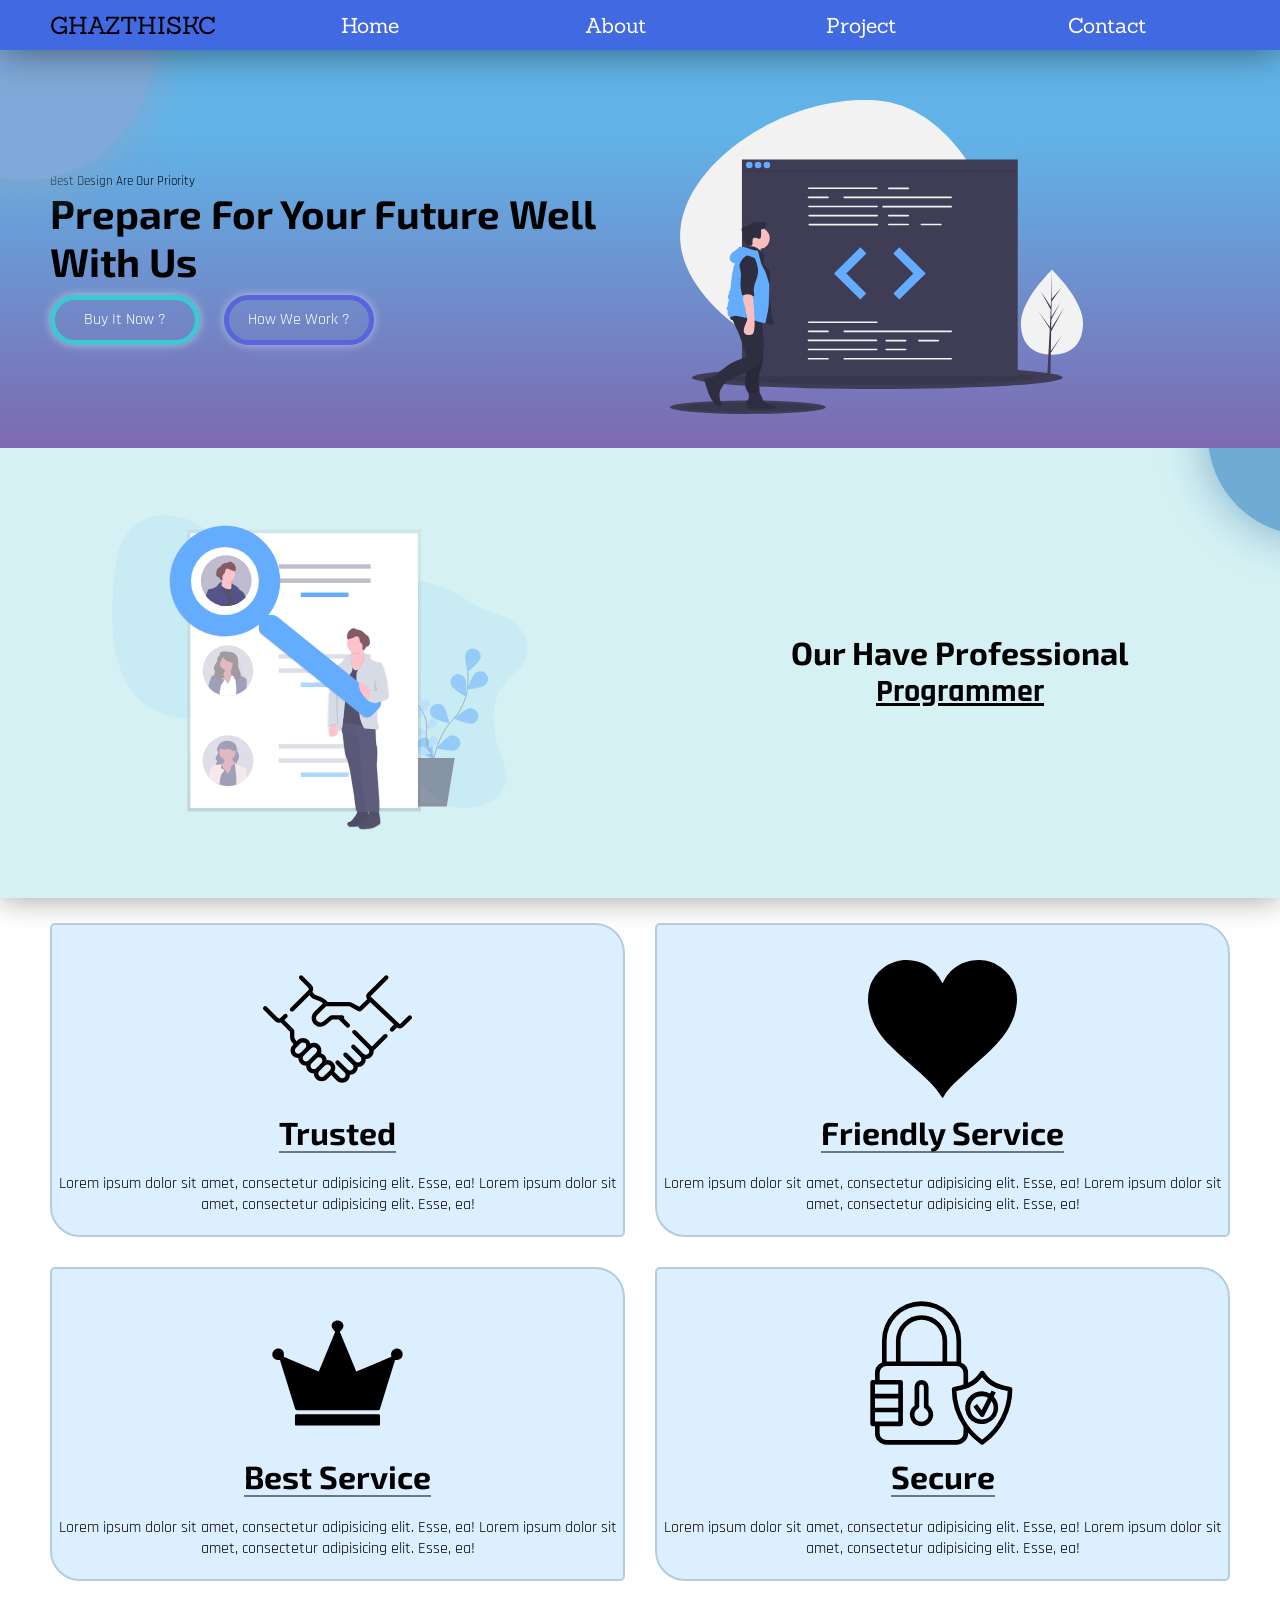
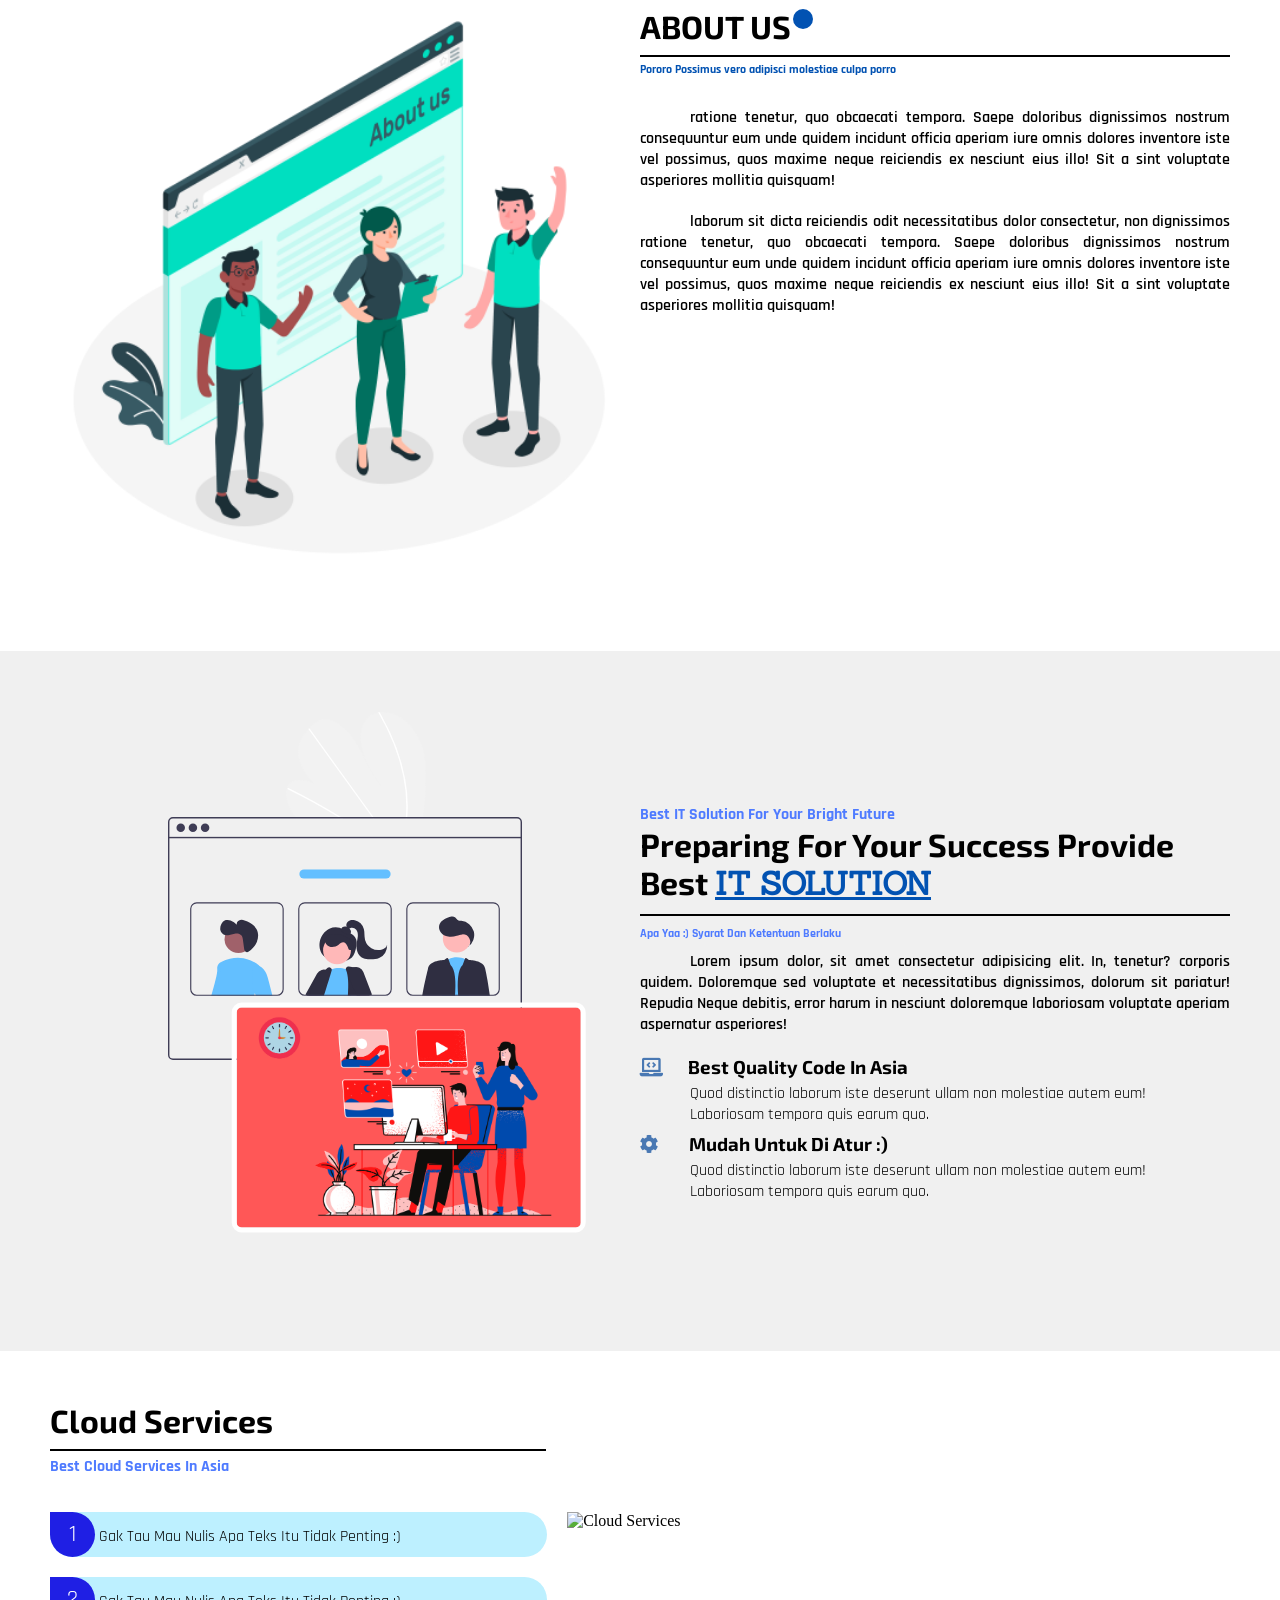
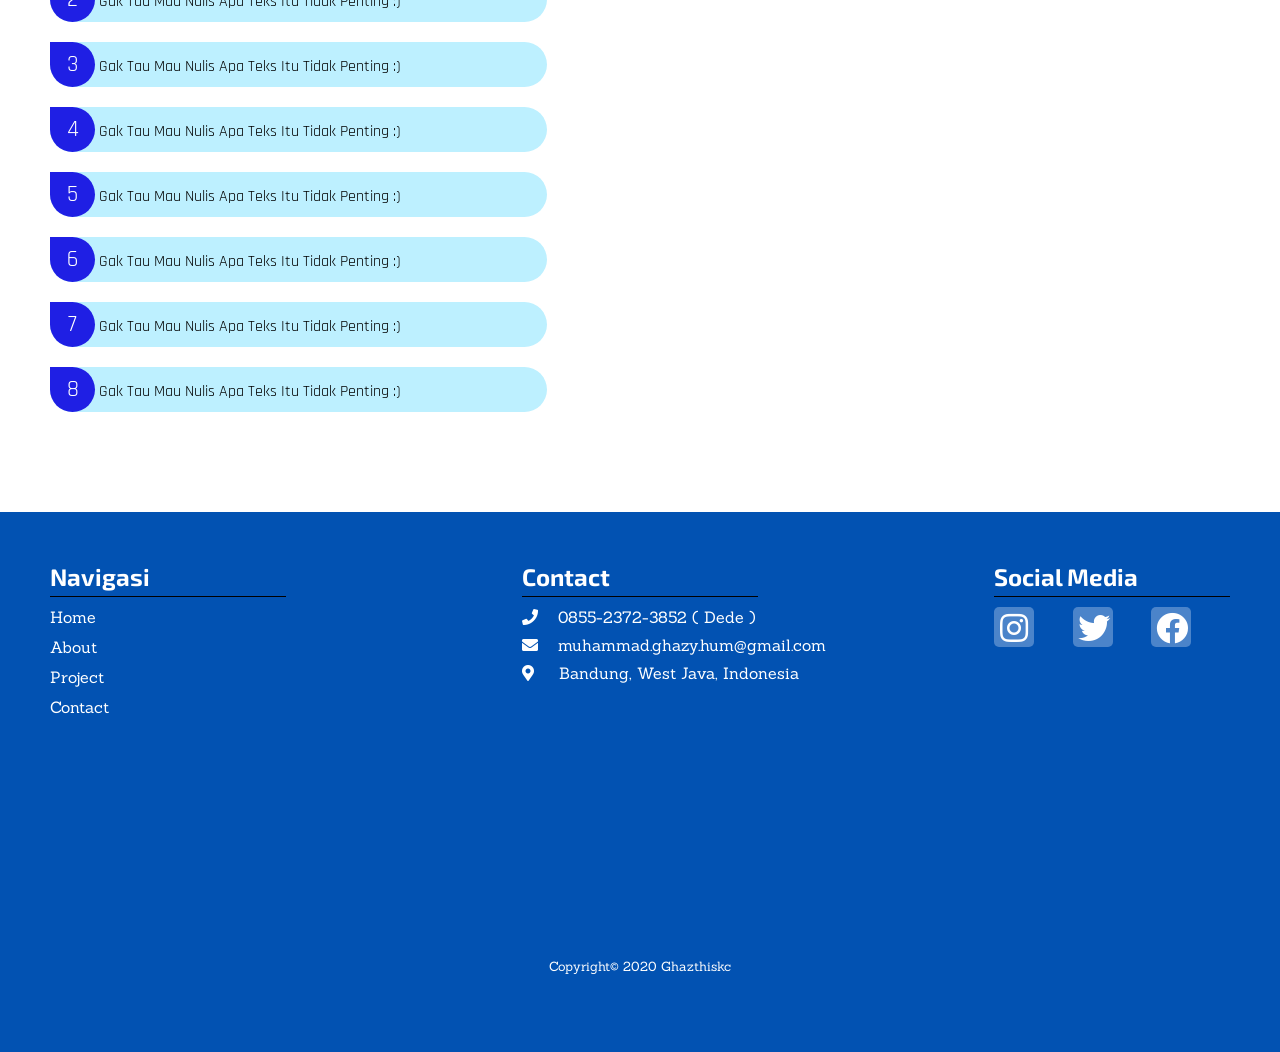
==== commit 1e8a3a5d: "menambahkan meta name keyword dan description serta contentnya" ====
--- a/index.html
+++ b/index.html
@@ -3,6 +3,8 @@
 <head>
     <meta charset="UTF-8">
     <meta name="viewport" content="width=device-width, initial-scale=1.0">
+    <meta name="keywords" content="Landing Page, Website, Website Statis, HTML dan CSS, Example Landing Page">
+    <meta name="description" content="Ini Adalah Sebuah website landing page yang sederhana jika berminat silahkan ke github saya">
     <title>GHAZTHISKC</title>
     <link rel="stylesheet" href="css/style.css">
     <link rel="preconnect" href="https://fonts.gstatic.com">
--- a/css/style.css
+++ b/css/style.css
@@ -195,7 +195,9 @@
     font-family: 'Sanchez', serif;
     font-size: 1.5em;
     pointer-events: none;
-
+}
+.nav-h2-header{
+    display: none;
 }
 ul{
     list-style: none;
@@ -224,7 +226,7 @@
     transform: scaleX(1);
 }
 .nav-li:hover a{
-    color: rgba(255, 255, 255, 0.85);
+    color: rgba(201, 201, 201, 0.85);
 }
 .nav-a{
     color: white;
@@ -866,7 +868,7 @@
     footer{
         grid-template-rows: repeat(3, 1fr) 2fr;
         grid-template-columns: 1fr;
-        height: 85vh;
+        height: 92vh;
         grid-row-gap: 15px;
     }
     .footer-navigasi, .footer-social-media, .footer-alamat, .copyright{
@@ -918,7 +920,7 @@
     h2.footer-h2 {
         display: flex;
         justify-content: center;
-        width: 450px !important;
+        width: 300px !important;
     }
     .footer-social-media{
         grid-row: 3 / 4;
@@ -933,6 +935,19 @@
         display: flex;
         justify-content: space-between;
         position: fixed;
+    }
+    .nav-h2-header{
+        display: flex;
+        justify-content: center;
+        align-items: center;
+        border-bottom: 1px solid black;
+        border-top: 1px solid black;
+        padding: 10px 0;
+        text-transform: uppercase;
+        font-size: 2em;
+        color: white;
+        font-family: 'Sanchez', serif;
+        font-weight: normal;
     }
     .ul-wrap{
         width: 200px;
@@ -964,7 +979,7 @@
         width: 100%;
         padding: 10px 0 ;
         height: 50px;
-        border-top: 1px solid rgba(255, 255, 255, .5);
+        border-top: 1px solid rgba(255, 255, 255, .3);
         border-bottom: 1px solid black;
         display: flex;
         justify-content: center;
@@ -973,7 +988,6 @@
     }
     .nav-a:hover{
         padding-right: 40px;
-        color: rgba(255, 255, 255, 0.541);
     }
     .open{
         transform: translateX(0);
@@ -990,7 +1004,7 @@
     }
     .nav-wrap-span{
         display: flex;
-        width: 40px;
+        width: 30px;
         height: 20px;
         flex-direction: column;
         justify-content: space-between;
@@ -1078,11 +1092,42 @@
 }
 @media only screen and (max-width:520px){
     .project{
-        grid-template-rows: 200px 350px 325px;
+        grid-template-rows: 200px 250px 400px;
         margin-top: 20px;
     }
     .cloud-advantages{
         grid-template-rows: 75px 300px 1fr;
     }
+    .gambar-orang img {
+        width: 100%;
+    }
+    /* fixing bugs */
+    /* yang di bawah ini adalah bug yang right side nya ada sisa ( gambarnya kegedean )  */
+    .about-img-img{
+        width: 100%;
+    }
+
+    /* yang di bawah ini adalah bug yang about nya kelebihan akibat rows 3 terlalu kecil  */
+    .about {
+        grid-template-rows: 180px 325px 300px;
+    }
+}
+@media only screen and (max-width:420px){
+    .btn{
+        width: 135px;
     
+    }
+
+    .about {
+        grid-template-rows: 180px 275px 300px;
+    }
+    .cloud-text{
+        padding: 0 20px;
+    }
+    .cloud-background{
+        padding: 0 1px;
+    }
+    .cloud-advantages{
+        grid-template-rows: 75px 250px 1fr;
+    }
 }
